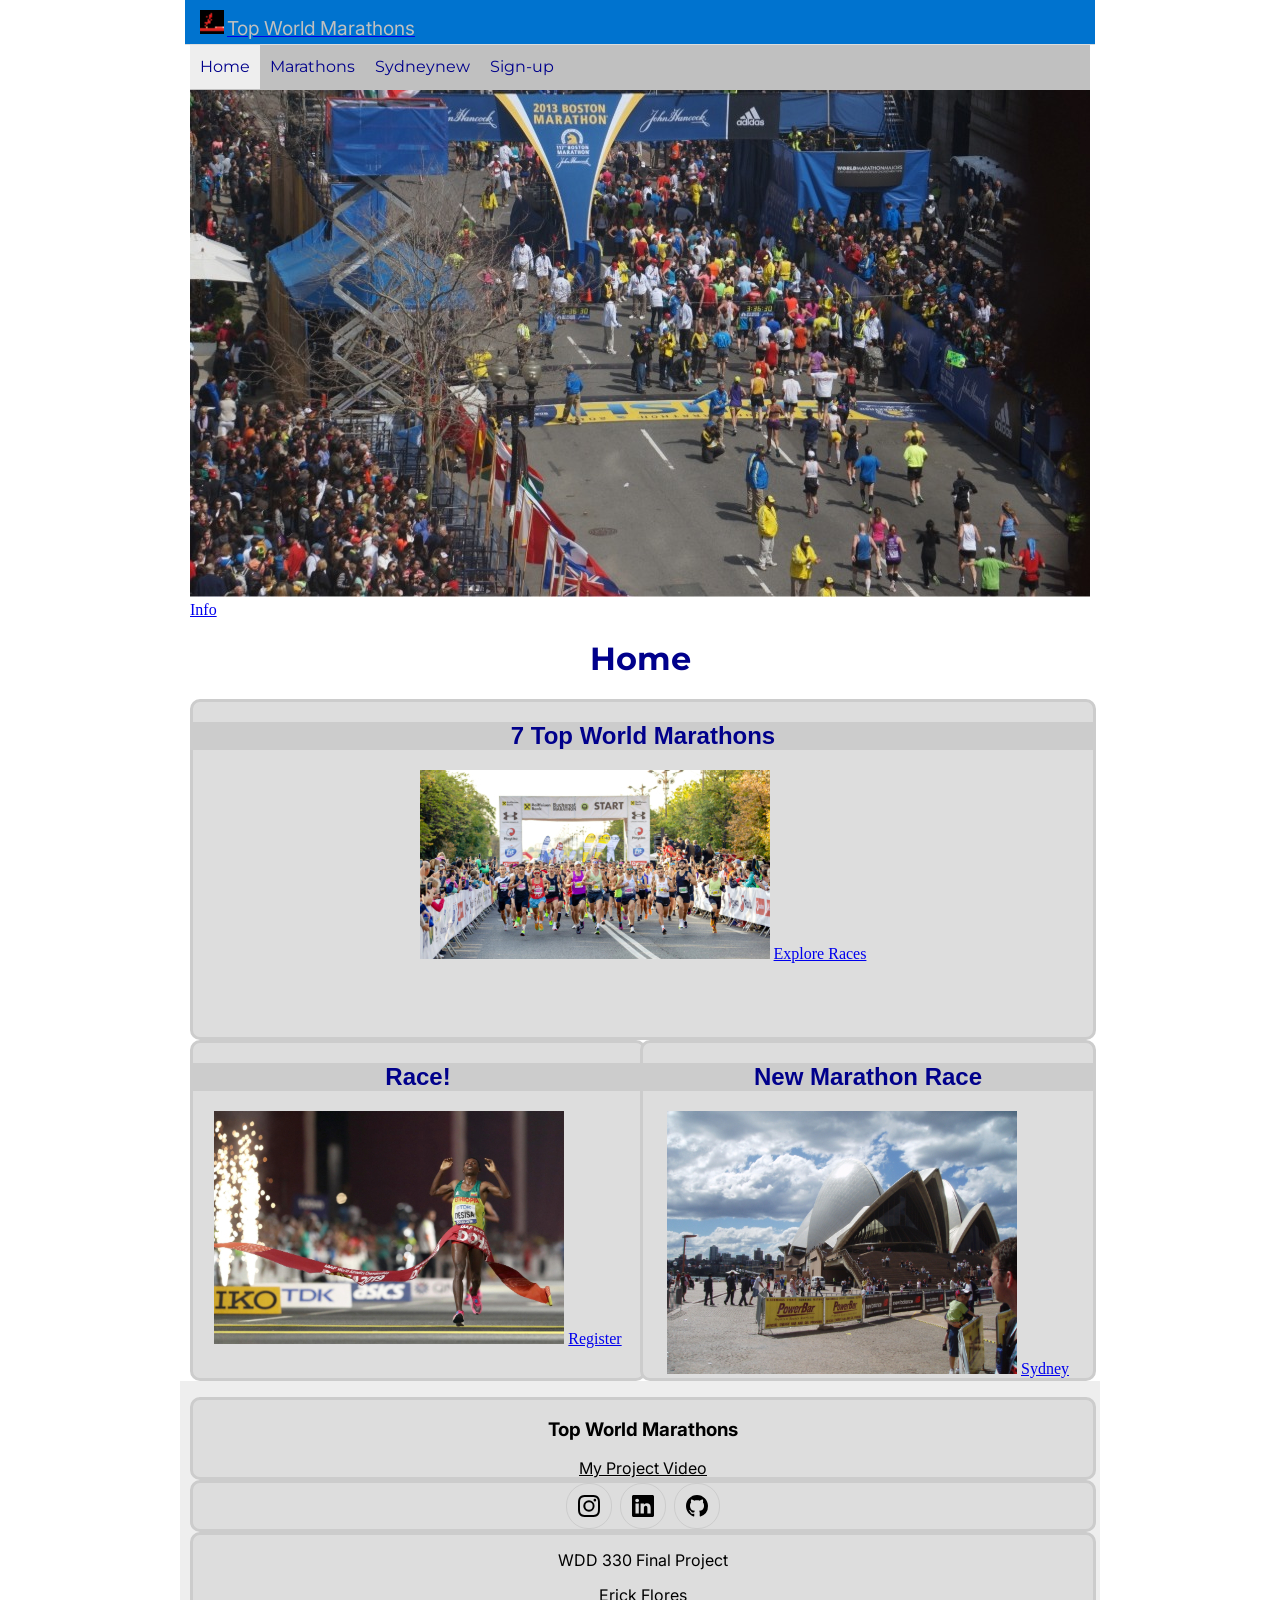
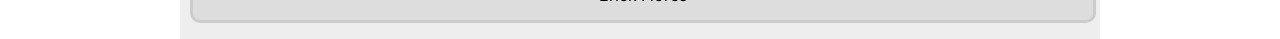
==== index.html @ 1ca037b1 "week5" ====
<!DOCTYPE html>
<html lang="en">
<head>
    <meta charset="UTF-8">
    <meta name="viewport" content="width=device-width, initial-scale=1.0">
    <title>Top World Marathons</title>
    <meta name="description" content="World Top Marathons WDD330">
    <meta name="author" content="Erick Flores WDD330">
    <meta property="og:title" content="World Top Marathons">
    <meta property="og:description" content="Top Marathons for runners">
    <meta property="og:image" content="https://www..github.io/wdd330/images/hero900">
    <meta property="og:url" content="https://ef10res.github.io/wdd330/index.html">
    <link rel="preconnect" href="https://fonts.googleapis.com">
    <link rel="preconnect" href="https://fonts.gstatic.com" crossorigin>
    <link
        href="https://fonts.googleapis.com/css2?family=Inter:ital,opsz,wght@0,14..32,100..900;1,14..32,100..900&family=Montserrat:ital,wght@0,100..900;1,100..900&display=swap"
        rel="stylesheet">
    <link rel="icon" href="./images/favicon-runner.ico">
    <link rel="stylesheet" href="./styles/normalize.css">
    <link rel="stylesheet" href="./styles/small.css">
    <link rel="stylesheet" href="./styles/medium.css">
    <link rel="stylesheet" href="./styles/large.css">
    <script type="module" src="scripts/main.js" defer></script>
    <script src="scripts/navigation.js" defer></script>
</head>
<body>
    <header id="main-header">
    </header>
    <nav id="nav-bar" class="navigation">
        <ul>
            <li class="current"><a href="#">Home</a></li>
            <li><a href="./races.html">Marathons</a></li>
            <li><a href="./sydney.html">Sydney<span>new</span></a></li>
            <li><a href="./join.html">Sign-up</a></li>
        </ul>
    </nav>
    <main>
        <picture>
            <source media="(width < 800px)" srcset="./images/hero700.jpg">
            <source media="(width < 491px)" srcset="./images/hero350.jpg">
            <source media="(width >= 801px)" srcset="./images/hero900.jpg">
            <img src="./images/hero900.jpg" alt="Hero marthon picture" loading="lazy">
        </picture>
        <a href="join.html">Info</a>
        <h1>Home</h1>
        <section id="home-grid">
            <div id="races-main">
                <h2>7 Top World Marathons</h2>
                <img src="./images/main1.jpg" alt="marathon picture" loading="lazy">
                <a href="./races.html">Explore Races</a>
            </div>
            <div id="join">
                <h2>Race!</h2>
                <img src="./images/main2.jpg" alt="crossing the finish line picture" loading="lazy">
                <a href="./join.html">Register</a>
            </div>
            <div id="sydney">
                <h2>New Marathon Race</h2>
                <img src="./images/main3.jpg" alt="Sydney marthon picture" loading="lazy">
                <a href="./sydney.html">Sydney</a>
            </div>
        </section>
    </main>
    <footer id="main-footer">

    </footer>
    <script src="scripts/main.js"></script>
</body>
</html>
---- styles/small.css ----
#hero {
    display: block;
    margin-left: auto;
    margin-right: auto;
    max-width: 100%;
}

header {
    background-color: #0073CF;
    font-family: 'Inter', sans-serif;
    display: grid;
    grid-template-columns: 24px auto 44px;
    padding: 5px 0 5px 10px;
    align-items: end;
    border-bottom: solid 1px #ddd;
    column-gap: 8px;
}

nav {
    background-color: silver;
    font-family: 'Montserrat', sans-serif;
}

h1,
h2 {
    color: darkblue;
    font-family: 'Montserrat', sans-serif;
    text-align: center;
}

p {
    color: black;
    font-family: 'Inter', sans-serif;
}

footer {
    font-family: 'Inter', sans-serif;
}

footer>div>a {
    color: black;
}

footer>div>p,
footer>div>span {
    color: black;
}

header img {
    display: block;
    width: 100%;
    height: auto;
    padding: 5px;

}

header span {
    font-size: 1.2rem;
    color: silver;
}

.hamburger {
    background: none;
    border: none;
    color: silver;
    cursor: pointer;
}

.hamburger::before {
    content: "\2630";
    font-size: 2rem;
}

.hamburger.show::before {
    content: "\00D7";
}

.navigation {
    display: none;
}

.navigation.show {
    display: block;
}

.navigation ul {
    list-style-type: none;
    margin: 0;
    padding: 0;
}

.navigation a {
    display: block;
    padding: .8rem 10px;
    color: darkblue;
    text-decoration: none;
    border-bottom: solid 1px silver;
}

.navigation li.current {
    background-color: #eee;
    ;
}

.navigation li a:hover {
    background-color: white;
}

footer {
    background-color: #eee;
    padding: 1rem 10px;
    text-align: center;
}

.social {
    display: flex;
    justify-content: center;
    column-gap: 8px;
}

.social a {
    display: flex;
    justify-content: center;
    align-items: center;
    width: 44px;
    height: 44px;
    border: #ccc solid 1px;
    border-radius: 22px;
}

.social img {
    width: 22px;
    height: 22px;
}

.social a:hover {
    background-color: silver;
}

h2 {
    background-color: #ccc;
    color: darkblue;
    font-family: 'Roboto', sans-serif;
    text-align: center;
}

button {
    display: flex;
    flex-wrap: wrap;
    display: block;
    align-items: center;
    width: 100%;
}

div {
    text-align: center;
    justify-content: center;
    align-items: center;
    border: solid #ccc;
    border-radius: 10px;
    background-color: #ddd;
    width: 100%;
}

h3 {
    font-family: 'Inter', sans-serif;
    text-align: center;
}

#town {
    color: black;
    font-size: larger;
}

.form {
    font-family: 'Inter', sans-serif;
    color: silver;
    height: auto;
}

fieldset {
    width: 400px;
}

input[type="text"],
input[type="date"],
input[type="tel"],
input[type="email"],
select {
    display: block;
    margin: 15px 15px;
    width: 375px;
    height: 35px;
}

textarea {
    display: block;
    width: 375px;
    height: 90px;
    margin: 10px 10px;
}

.submit {
    width: 190px;
    margin: auto;
}

#flag {
    width: 100px;
    margin: auto;
    background-color: #0073CF;
    color: white;
    border-radius: 20%;
}

#dialogBox {
    width: 400px;
    color: #0073CF;
}

#dialogBox>div {
    background-color: white;
}

#dialogBox::backdrop {
    background-color: #0073CF;
}
---- styles/medium.css ----
@media only screen and (min-width: 591px) {

    header,
    main,
    nav,
    footer {
        max-width: 900px;
        margin: 0 auto;
    }

    header {
        grid-template-columns: 24px auto;
    }

    .hamburger {
        display: none;
    }

    .navigation {
        display: block;
    }

    .navigation ul {
        display: flex;
    }

    #home-grid {
        display: grid;
        grid-template-columns: 1fr 1fr;
        grid-template-rows: 1fr 1fr;
    }

    #races-main {
        grid-column: 1/3;
        grid-template-rows: 1/2;
    }

    #join {
        grid-column: 1/2;
        grid-row: 2/3;
    }

    #sydney {
        grid-column: 2/3;
        grid-row: 2/3;
    }

    #races-list {
        display: grid;
        grid-template-columns: repeat(2, 1fr);
    }

    

}
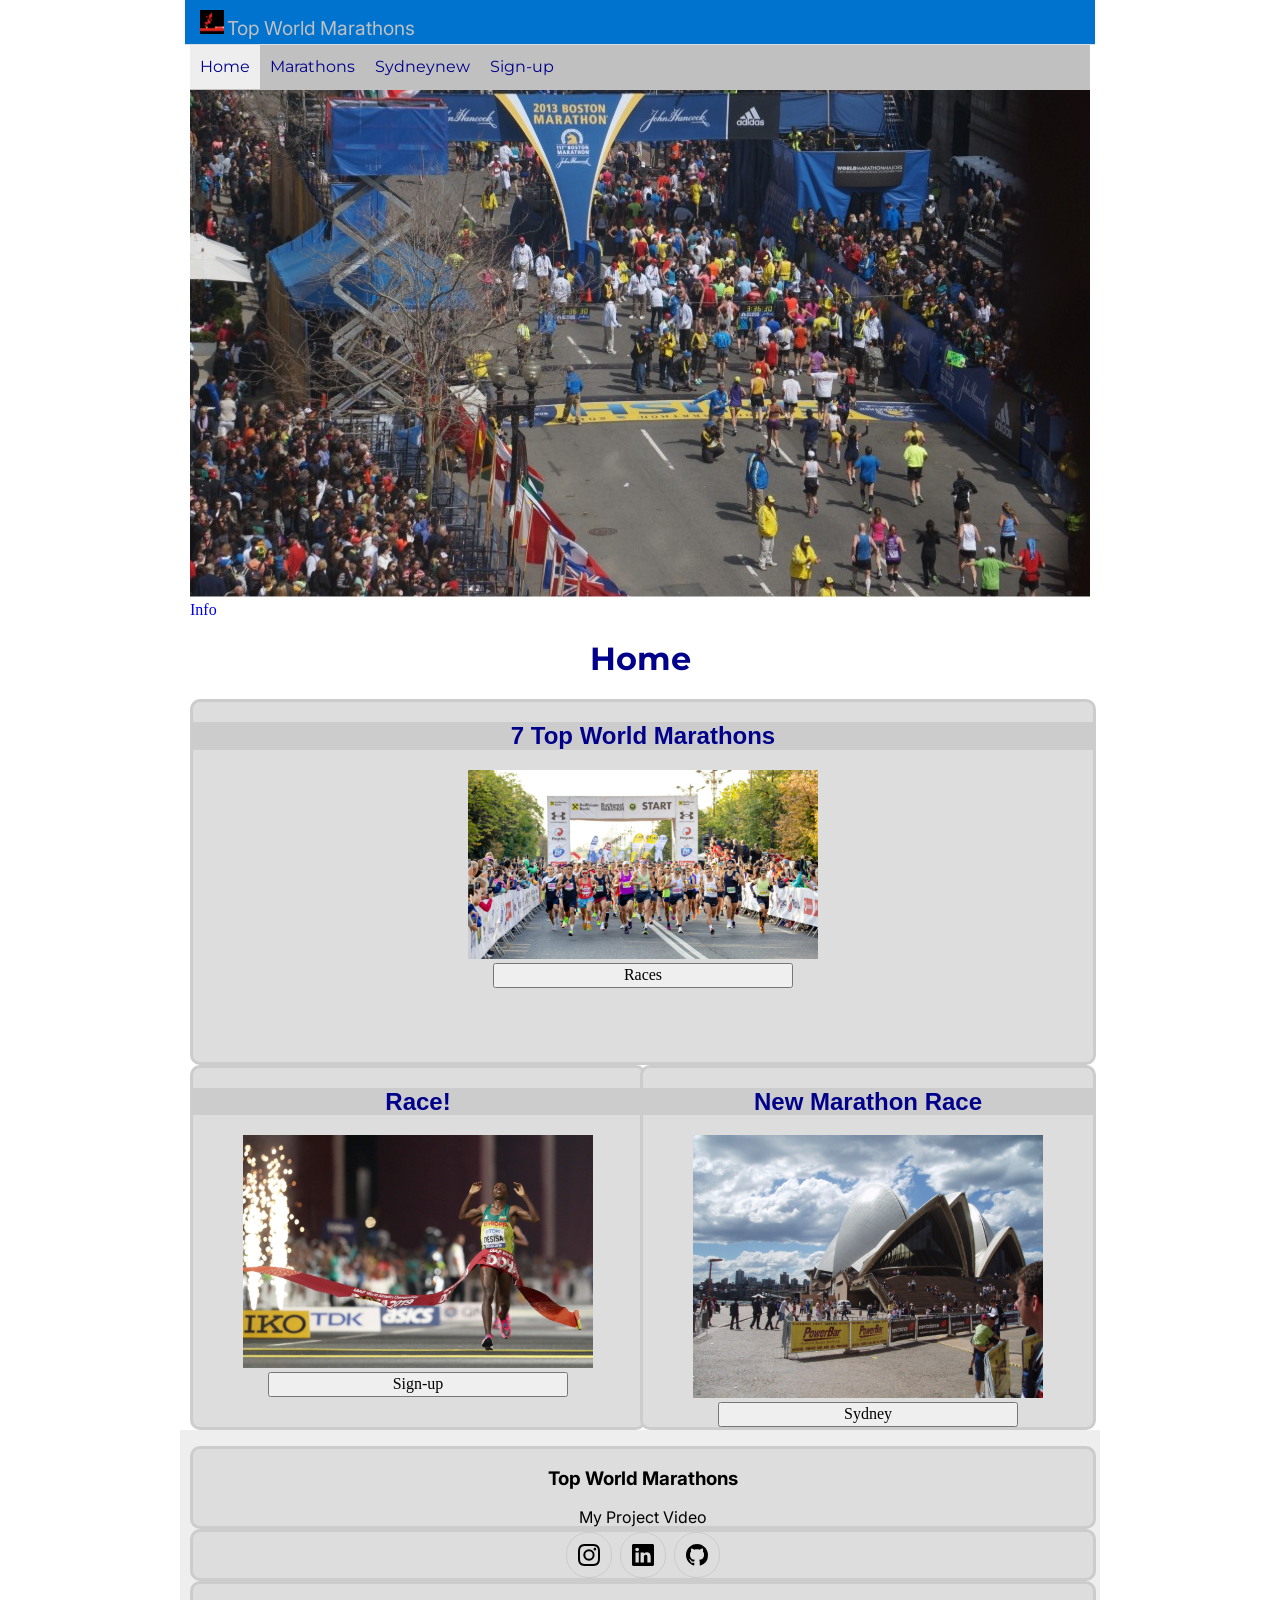
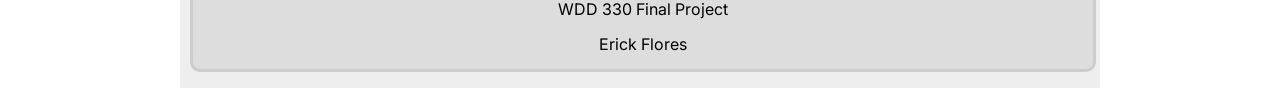
==== commit ef914445: "animations" ====
--- a/index.html
+++ b/index.html
@@ -47,17 +47,17 @@
             <div id="races-main">
                 <h2>7 Top World Marathons</h2>
                 <img src="./images/main1.jpg" alt="marathon picture" loading="lazy">
-                <a href="./races.html">Explore Races</a>
+                <a href="./races.html"><button class="page">Races</button></a>
             </div>
             <div id="join">
                 <h2>Race!</h2>
                 <img src="./images/main2.jpg" alt="crossing the finish line picture" loading="lazy">
-                <a href="./join.html">Register</a>
+                <a href="./join.html"><button class="page">Sign-up</button></a>
             </div>
             <div id="sydney">
                 <h2>New Marathon Race</h2>
                 <img src="./images/main3.jpg" alt="Sydney marthon picture" loading="lazy">
-                <a href="./sydney.html">Sydney</a>
+                <a href="./sydney.html"><button class="page">Sydney</button></a>
             </div>
         </section>
     </main>
--- a/styles/small.css
+++ b/styles/small.css
@@ -1,63 +1,4 @@
-#hero {
-    display: block;
-    margin-left: auto;
-    margin-right: auto;
-    max-width: 100%;
-}
 
-header {
-    background-color: #0073CF;
-    font-family: 'Inter', sans-serif;
-    display: grid;
-    grid-template-columns: 24px auto 44px;
-    padding: 5px 0 5px 10px;
-    align-items: end;
-    border-bottom: solid 1px #ddd;
-    column-gap: 8px;
-}
-
-nav {
-    background-color: silver;
-    font-family: 'Montserrat', sans-serif;
-}
-
-h1,
-h2 {
-    color: darkblue;
-    font-family: 'Montserrat', sans-serif;
-    text-align: center;
-}
-
-p {
-    color: black;
-    font-family: 'Inter', sans-serif;
-}
-
-footer {
-    font-family: 'Inter', sans-serif;
-}
-
-footer>div>a {
-    color: black;
-}
-
-footer>div>p,
-footer>div>span {
-    color: black;
-}
-
-header img {
-    display: block;
-    width: 100%;
-    height: auto;
-    padding: 5px;
-
-}
-
-header span {
-    font-size: 1.2rem;
-    color: silver;
-}
 
 .hamburger {
     background: none;
@@ -106,122 +47,3 @@
     background-color: white;
 }
 
-footer {
-    background-color: #eee;
-    padding: 1rem 10px;
-    text-align: center;
-}
-
-.social {
-    display: flex;
-    justify-content: center;
-    column-gap: 8px;
-}
-
-.social a {
-    display: flex;
-    justify-content: center;
-    align-items: center;
-    width: 44px;
-    height: 44px;
-    border: #ccc solid 1px;
-    border-radius: 22px;
-}
-
-.social img {
-    width: 22px;
-    height: 22px;
-}
-
-.social a:hover {
-    background-color: silver;
-}
-
-h2 {
-    background-color: #ccc;
-    color: darkblue;
-    font-family: 'Roboto', sans-serif;
-    text-align: center;
-}
-
-button {
-    display: flex;
-    flex-wrap: wrap;
-    display: block;
-    align-items: center;
-    width: 100%;
-}
-
-div {
-    text-align: center;
-    justify-content: center;
-    align-items: center;
-    border: solid #ccc;
-    border-radius: 10px;
-    background-color: #ddd;
-    width: 100%;
-}
-
-h3 {
-    font-family: 'Inter', sans-serif;
-    text-align: center;
-}
-
-#town {
-    color: black;
-    font-size: larger;
-}
-
-.form {
-    font-family: 'Inter', sans-serif;
-    color: silver;
-    height: auto;
-}
-
-fieldset {
-    width: 400px;
-}
-
-input[type="text"],
-input[type="date"],
-input[type="tel"],
-input[type="email"],
-select {
-    display: block;
-    margin: 15px 15px;
-    width: 375px;
-    height: 35px;
-}
-
-textarea {
-    display: block;
-    width: 375px;
-    height: 90px;
-    margin: 10px 10px;
-}
-
-.submit {
-    width: 190px;
-    margin: auto;
-}
-
-#flag {
-    width: 100px;
-    margin: auto;
-    background-color: #0073CF;
-    color: white;
-    border-radius: 20%;
-}
-
-#dialogBox {
-    width: 400px;
-    color: #0073CF;
-}
-
-#dialogBox>div {
-    background-color: white;
-}
-
-#dialogBox::backdrop {
-    background-color: #0073CF;
-}
--- a/styles/large.css
+++ b/styles/large.css
@@ -0,0 +1,298 @@
+#hero {
+    display: block;
+    margin-left: auto;
+    margin-right: auto;
+    max-width: 100%;
+}
+
+header {
+    background-color: #0073CF;
+    font-family: 'Inter', sans-serif;
+    display: grid;
+    grid-template-columns: 24px auto 44px;
+    padding: 5px 0 5px 10px;
+    align-items: end;
+    border-bottom: solid 1px #ddd;
+    column-gap: 8px;
+}
+
+nav {
+    background-color: silver;
+    font-family: 'Montserrat', sans-serif;
+}
+
+h1,
+h2 {
+    color: darkblue;
+    font-family: 'Montserrat', sans-serif;
+    text-align: center;
+}
+
+p {
+    color: black;
+    font-family: 'Inter', sans-serif;
+}
+
+footer {
+    font-family: 'Inter', sans-serif;
+}
+
+footer>div>a {
+    color: black;
+}
+
+footer>div>p,
+footer>div>span {
+    color: black;
+}
+
+header img {
+    display: block;
+    width: 100%;
+    height: auto;
+    padding: 5px;
+
+}
+
+header span {
+    font-size: 1.2rem;
+    color: silver;
+}
+
+footer {
+    background-color: #eee;
+    padding: 1rem 10px;
+    text-align: center;
+}
+
+.social {
+    display: flex;
+    justify-content: center;
+    column-gap: 8px;
+}
+
+.social a {
+    display: flex;
+    justify-content: center;
+    align-items: center;
+    width: 44px;
+    height: 44px;
+    border: #ccc solid 1px;
+    border-radius: 22px;
+}
+
+.social img {
+    width: 22px;
+    height: 22px;
+}
+
+.social a:hover {
+    background-color: silver;
+}
+
+h2 {
+    background-color: #ccc;
+    color: darkblue;
+    font-family: 'Roboto', sans-serif;
+    text-align: center;
+}
+
+button {
+    display: block;
+    align-items: center;
+    width: 100%;
+}
+
+div {
+    text-align: center;
+    justify-content: center;
+    align-items: center;
+    border: solid #ccc;
+    border-radius: 10px;
+    background-color: #ddd;
+    width: 100%;
+}
+
+.card:hover {
+    animation: zoom-pulse 2s ease-in-out infinite;
+}
+
+#races-list>div:hover {
+    animation: zoomIn 2s ease-out forwards;
+}
+
+h3 {
+    font-family: 'Inter', sans-serif;
+    text-align: center;
+}
+
+#town {
+    color: black;
+    font-size: larger;
+}
+
+.form {
+    font-family: 'Inter', sans-serif;
+    color: silver;
+    height: auto;
+}
+
+fieldset {
+    width: 400px;
+}
+
+input[type="text"],
+input[type="date"],
+input[type="tel"],
+input[type="email"],
+select {
+    display: block;
+    margin: 15px 15px;
+    width: 375px;
+    height: 35px;
+}
+
+textarea {
+    display: block;
+    width: 375px;
+    height: 90px;
+    margin: 10px 10px;
+}
+
+.submit {
+    width: 190px;
+    margin: auto;
+    animation: pulse 1.5s infinite ease-in-out;
+}
+
+.submit:hover {
+    animation: shake 0.5s ease-in-out;
+}
+
+#flag {
+    width: 100px;
+    margin: auto;
+    background-color: #0073CF;
+    color: white;
+    border-radius: 20%;
+}
+
+#dialogBox {
+    width: 400px;
+    color: #0073CF;
+}
+
+#dialogBox>div {
+    background-color: white;
+}
+
+#dialogBox::backdrop {
+    background-color: #0073CF;
+}
+
+#map {
+    height: 400px;
+    /* Or any height */
+    width: 100%;
+}
+
+#info {
+    display: block;
+    margin: 0 auto;
+    width: 300px;
+    align-items: center;
+    justify-content: center;
+    animation: pulse 1.5s infinite ease-in-out;
+}
+
+#info:hover {
+    background: linear-gradient(45deg, #ff0000, #ff7300, #fffb00, #48ff00);
+    background-size: 400%;
+    animation: glowing 20s linear infinite;
+}
+
+.page {
+    display: block;
+    margin: 0 auto;
+    width: 300px;
+    animation: slide-in-left 1s ease-out forwards;
+}
+
+.page:hover {
+    animation: pulse 1.5s infinite ease-in-out;
+}
+
+a {
+    text-decoration: none;
+}
+
+@keyframes pulse {
+    0% {
+        transform: scale(1);
+    }
+
+    50% {
+        transform: scale(1.25);
+    }
+
+    100% {
+        transform: scale(1);
+    }
+}
+
+@keyframes glowing {
+    0% {
+        background-position: 0 0;
+    }
+
+    50% {
+        background-position: 400% 0;
+    }
+
+    100% {
+        background-position: 0 0;
+    }
+}
+@keyframes shake {
+    0% {
+        transform: translateX(0);
+    }
+
+    25% {
+        transform: translateX(-5px);
+    }
+
+    50% {
+        transform: translateX(5px);
+    }
+
+    75% {
+        transform: translateX(-5px);
+    }
+
+    100% {
+        transform: translateX(0);
+    }
+}
+
+@keyframes slide-in-left {
+    from {
+        transform: translateX(-100%);
+    }
+
+    to {
+        transform: translateX(0);
+    }
+}
+
+@keyframes zoomIn {
+    0% {
+        transform: scale(1);
+        /* Starting size */
+    }
+
+    100% {
+        transform: scale(1.5);
+        /* Final zoomed size */
+    }
+}
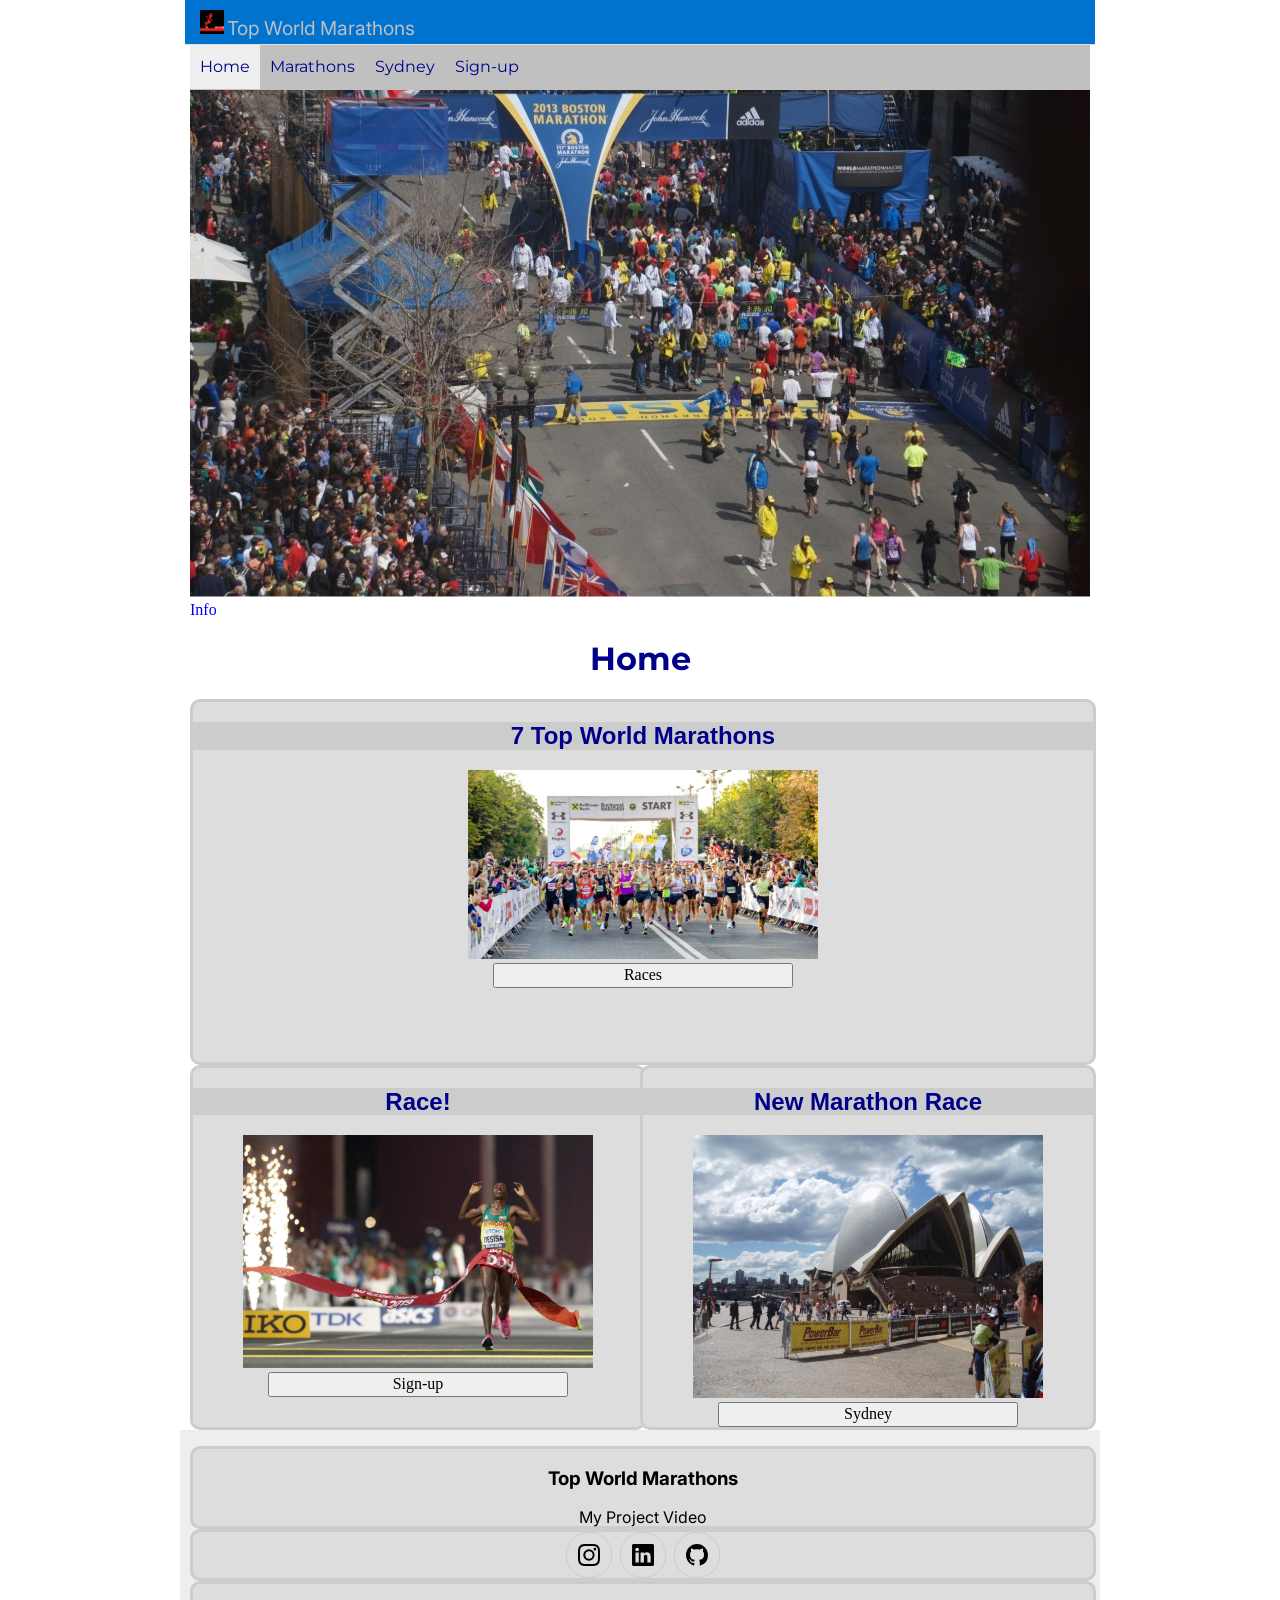
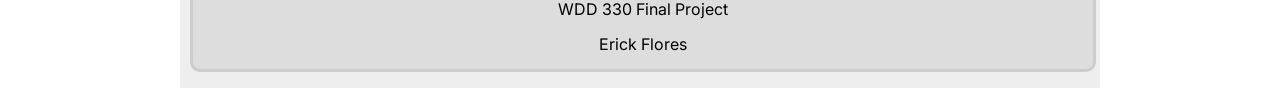
==== commit 09b2e0d5: "almost done" ====
--- a/index.html
+++ b/index.html
@@ -30,7 +30,7 @@
         <ul>
             <li class="current"><a href="#">Home</a></li>
             <li><a href="./races.html">Marathons</a></li>
-            <li><a href="./sydney.html">Sydney<span>new</span></a></li>
+            <li><a href="./sydney.html">Sydney</a></li>
             <li><a href="./join.html">Sign-up</a></li>
         </ul>
     </nav>
--- a/styles/large.css
+++ b/styles/large.css
@@ -192,7 +192,6 @@
 
 #map {
     height: 400px;
-    /* Or any height */
     width: 100%;
 }
 
@@ -201,13 +200,16 @@
     margin: 0 auto;
     width: 300px;
     align-items: center;
-    justify-content: center;
+    background-color: darkblue;
+    color: white;
+    font-size: 20px;
     animation: pulse 1.5s infinite ease-in-out;
 }
 
 #info:hover {
-    background: linear-gradient(45deg, #ff0000, #ff7300, #fffb00, #48ff00);
+    background: linear-gradient(45deg, #0073CF, silver, #fffb00, #48ff00);
     background-size: 400%;
+    color: black;
     animation: glowing 20s linear infinite;
 }
 
